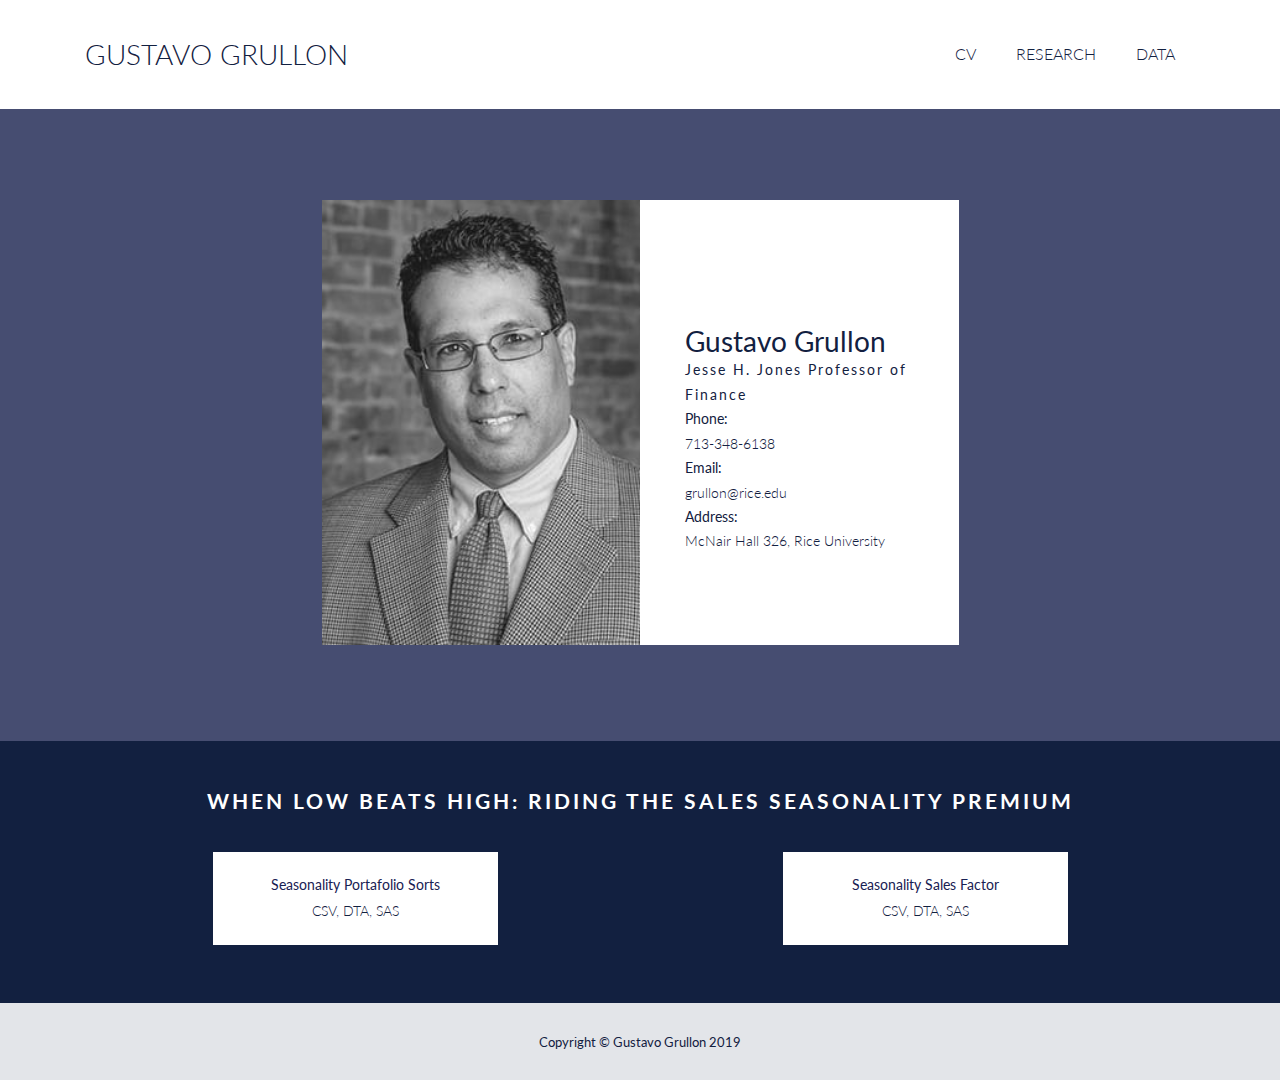
==== data.html @ 59d230ff "first commit" ====
<!DOCTYPE html>
<html lang="en">

<head>

  <meta charset="utf-8">
  <meta name="viewport" content="width=device-width, initial-scale=1, shrink-to-fit=no">
  <meta name="author" content="dorsnz">
  <meta name="description" content="resume website, gustavo grullon, research, seasonality, rice university">

  <title>Gustavo Grullon</title>

  <!-- Custom fonts for this theme -->
    
    <link href="https://fonts.googleapis.com/css?family=Lato:300,400,400i,700,700i&display=swap" rel="stylesheet">
   
  <!-- Theme CSS -->
  <link href="css/resumeweb.css" rel="stylesheet">

</head>

<body id="page-top">

  <!-- Navigation -->
  <nav class="navbar navbar-expand-lg bg-secondary text-uppercase fixed-top" id="mainNav">
    <div class="container">
      <a class="navbar-brand js-scroll-trigger" href="index.html">Gustavo Grullon</a>
      <button class="navbar-toggler navbar-toggler-right text-uppercase font-weight-bold bg-primary text-white" type="button" data-toggle="collapse" data-target="#navbarResponsive" aria-controls="navbarResponsive" aria-expanded="false" aria-label="Toggle navigation">
        Menu
        <i class="fas fa-bars"></i>
      </button>
      <div class="collapse navbar-collapse" id="navbarResponsive">
        <ul class="navbar-nav ml-auto">
          <li class="nav-item mx-0 mx-lg-1">
            <a class="nav-link py-3 px-0 px-lg-3 js-scroll-trigger" href="http://www.ruf.rice.edu/~grullon/">CV</a>
          </li>
          <li class="nav-item mx-0 mx-lg-1">
            <a class="nav-link py-3 px-0 px-lg-3 js-scroll-trigger" href="research.html">Research</a>
          </li>
          <li class="nav-item mx-0 mx-lg-1">
            <a class="nav-link py-3 px-0 px-lg-3 js-scroll-trigger" href="data.html">Data</a>
            </li>
        </ul>
      </div>
    </div>
  </nav>

  <!-- Masthead -->
  <header class="masthead bg-primary-lite text-white">
    <div class="container d-flex align-items-center flex-column">

        <div class="row bg-white">
      <!-- Profile Image -->
        <div class="col-md-6 fill">
            <img  src="img/GUSTAVO-GRULLON.jpg" alt="">
        </div>

      <!-- Main Info -->
        <div class="col-md-6 bg-white test">
            <h4 class="mb-0"><br>Gustavo Grullon</h4>
            <p class="masthead-subheading font-weight-light mb-0"><b class="masthead-spacing">Jesse H. Jones Professor of Finance</b>
                <br><b>Phone:</b><br> 713-348-6138<br>
                <b>Email: </b><br>grullon@rice.edu<br>
                <b>Address:</b><br> McNair Hall 326, Rice University
            </p>
        </div>
        </div>
      </div>
  </header>  

     <!-- Data Section -->
  <section class="page-section bg-primary text-white mb-0" id="data">
      <h3 class="text-center pushdown">When Low Beats High: Riding the Sales Seasonality Premium</h3>

    <div class="container text-primary">    

      <div class="row">
        <div class="col-lg-3 mx-auto text-center bg-secondary  expspacing">
            <p class="enclosed"> 
            <b>Seasonality Portafolio Sorts</b><br>
                <a href="data/seasonality/sea.csv">CSV</a>,
                <a href="data/seasonality/sea.dta"> DTA</a>,
                <a href="data/seasonality/sea.sas7bdat">
              SAS</a>
            
            </p>
        </div>
        
        <div class="col-lg-3  mx-auto text-center bg-secondary expspacing">
          <p class="enclosed">
              <b>Seasonality Sales Factor</b> <br>
               <a href="data/seasonality/seafactor.csv">CSV</a>,
                <a href="data/seasonality/seafactor.dta"> DTA</a>,
                <a href="data/seasonality/seafactor.sas7bdat">
              SAS</a>
           </p>
        </div>

    </div>
      </div>
  </section>
      <!-- endof Data Section -->

  <!-- Copyright Section -->
  <section class="copyright py-4 text-center text-white">
    <div class="container">
      <small>Copyright &copy; Gustavo Grullon 2019</small>
    </div>
  </section>

  <!-- Scroll to Top Button (Only visible on small and extra-small screen sizes) -->
  <div class="scroll-to-top d-lg-none position-fixed ">
    <a class="js-scroll-trigger d-block text-center text-white rounded" href="#page-top">
      <i class="fa fa-chevron-up"></i>
    </a>
  </div>

  
  <!-- Bootstrap core JavaScript -->
  <script src="vendor/jquery/jquery.min.js"></script>
  <script src="vendor/bootstrap/js/bootstrap.bundle.min.js"></script>

  <!-- Plugin JavaScript -->
  <script src="vendor/jquery-easing/jquery.easing.min.js"></script>

  <!-- Contact Form JavaScript -->
  <script src="js/jqBootstrapValidation.js"></script>
  <script src="js/contact_me.js"></script>

  <!-- Custom scripts for this template -->
  <script src="js/freelancer.min.js"></script>

</body>

</html>
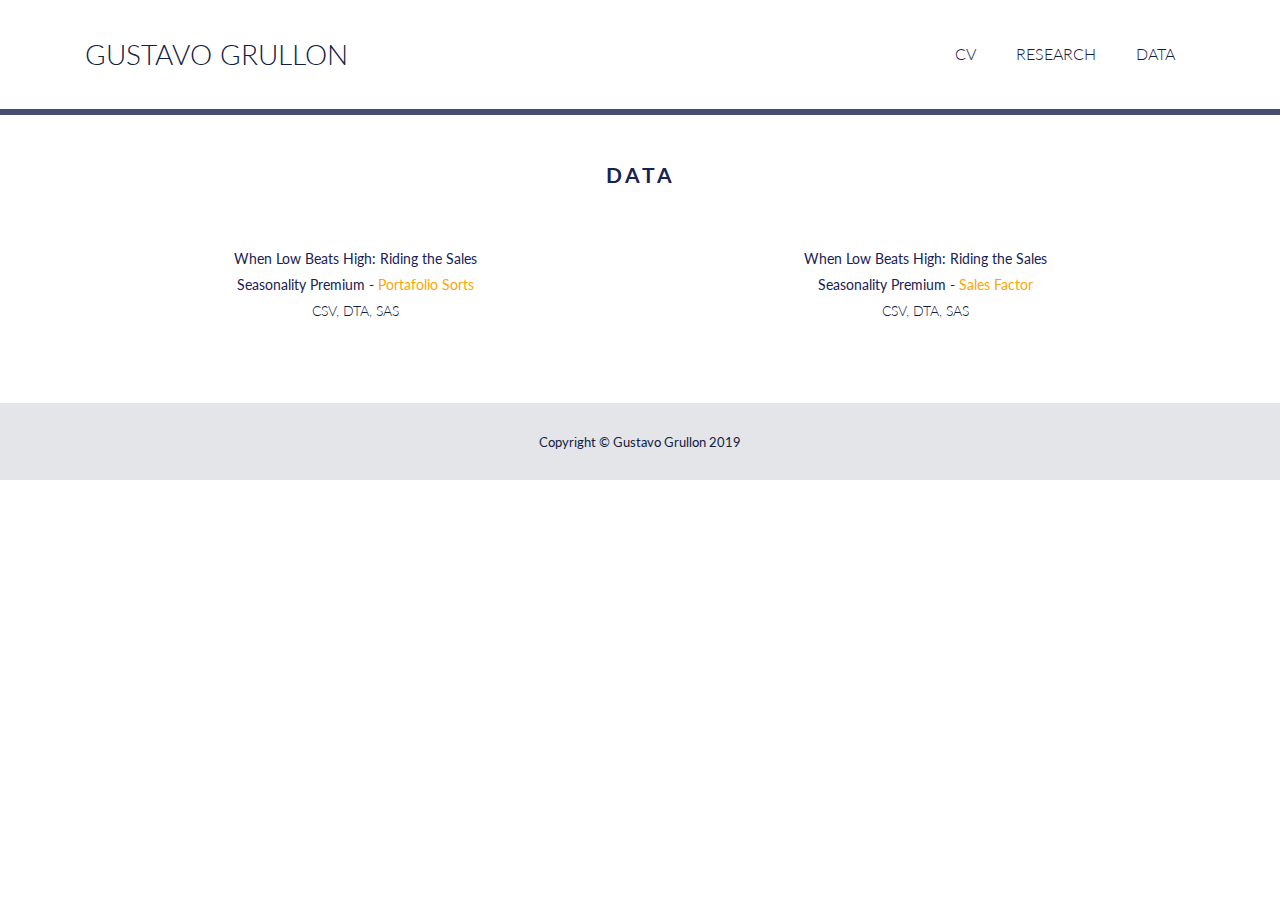
==== commit 226478e6: "updated cv link directly to pdf; data section specify work title" ====
--- a/data.html
+++ b/data.html
@@ -32,7 +32,7 @@
       <div class="collapse navbar-collapse" id="navbarResponsive">
         <ul class="navbar-nav ml-auto">
           <li class="nav-item mx-0 mx-lg-1">
-            <a class="nav-link py-3 px-0 px-lg-3 js-scroll-trigger" href="http://www.ruf.rice.edu/~grullon/">CV</a>
+            <a class="nav-link py-3 px-0 px-lg-3 js-scroll-trigger" href="http://www.ruf.rice.edu/~grullon/vita/resume.pdf">CV</a>
           </li>
           <li class="nav-item mx-0 mx-lg-1">
             <a class="nav-link py-3 px-0 px-lg-3 js-scroll-trigger" href="research.html">Research</a>
@@ -46,17 +46,17 @@
   </nav>
 
   <!-- Masthead -->
-  <header class="masthead bg-primary-lite text-white">
+  <!--<header class="masthead bg-primary-lite text-white">
     <div class="container d-flex align-items-center flex-column">
 
         <div class="row bg-white">
       <!-- Profile Image -->
-        <div class="col-md-6 fill">
+       <!-- <div class="col-md-6 fill">
             <img  src="img/GUSTAVO-GRULLON.jpg" alt="">
         </div>
 
       <!-- Main Info -->
-        <div class="col-md-6 bg-white test">
+        <!--<div class="col-md-6 bg-white test">
             <h4 class="mb-0"><br>Gustavo Grullon</h4>
             <p class="masthead-subheading font-weight-light mb-0"><b class="masthead-spacing">Jesse H. Jones Professor of Finance</b>
                 <br><b>Phone:</b><br> 713-348-6138<br>
@@ -66,18 +66,19 @@
         </div>
         </div>
       </div>
-  </header>  
+  </header>   -->
 
      <!-- Data Section -->
-  <section class="page-section bg-primary text-white mb-0" id="data">
-      <h3 class="text-center pushdown">When Low Beats High: Riding the Sales Seasonality Premium</h3>
-
+     <div class="bg-primary-lite"><br><br><br><br></div>
+  <section class="page-section bg-secondary text-primary mb-0" id="data">
+      <h3 class="text-center pushdown">DATA</h3>
     <div class="container text-primary">    
 
       <div class="row">
+         
         <div class="col-lg-3 mx-auto text-center bg-secondary  expspacing">
             <p class="enclosed"> 
-            <b>Seasonality Portafolio Sorts</b><br>
+                <b>When Low Beats High: Riding the Sales Seasonality Premium - <span style="color:orange;">Portafolio Sorts</span></b><br>
                 <a href="data/seasonality/sea.csv">CSV</a>,
                 <a href="data/seasonality/sea.dta"> DTA</a>,
                 <a href="data/seasonality/sea.sas7bdat">
@@ -88,7 +89,7 @@
         
         <div class="col-lg-3  mx-auto text-center bg-secondary expspacing">
           <p class="enclosed">
-              <b>Seasonality Sales Factor</b> <br>
+              <b>When Low Beats High: Riding the Sales Seasonality Premium - <span style="color:orange;">Sales Factor</span></b> <br>
                <a href="data/seasonality/seafactor.csv">CSV</a>,
                 <a href="data/seasonality/seafactor.dta"> DTA</a>,
                 <a href="data/seasonality/seafactor.sas7bdat">
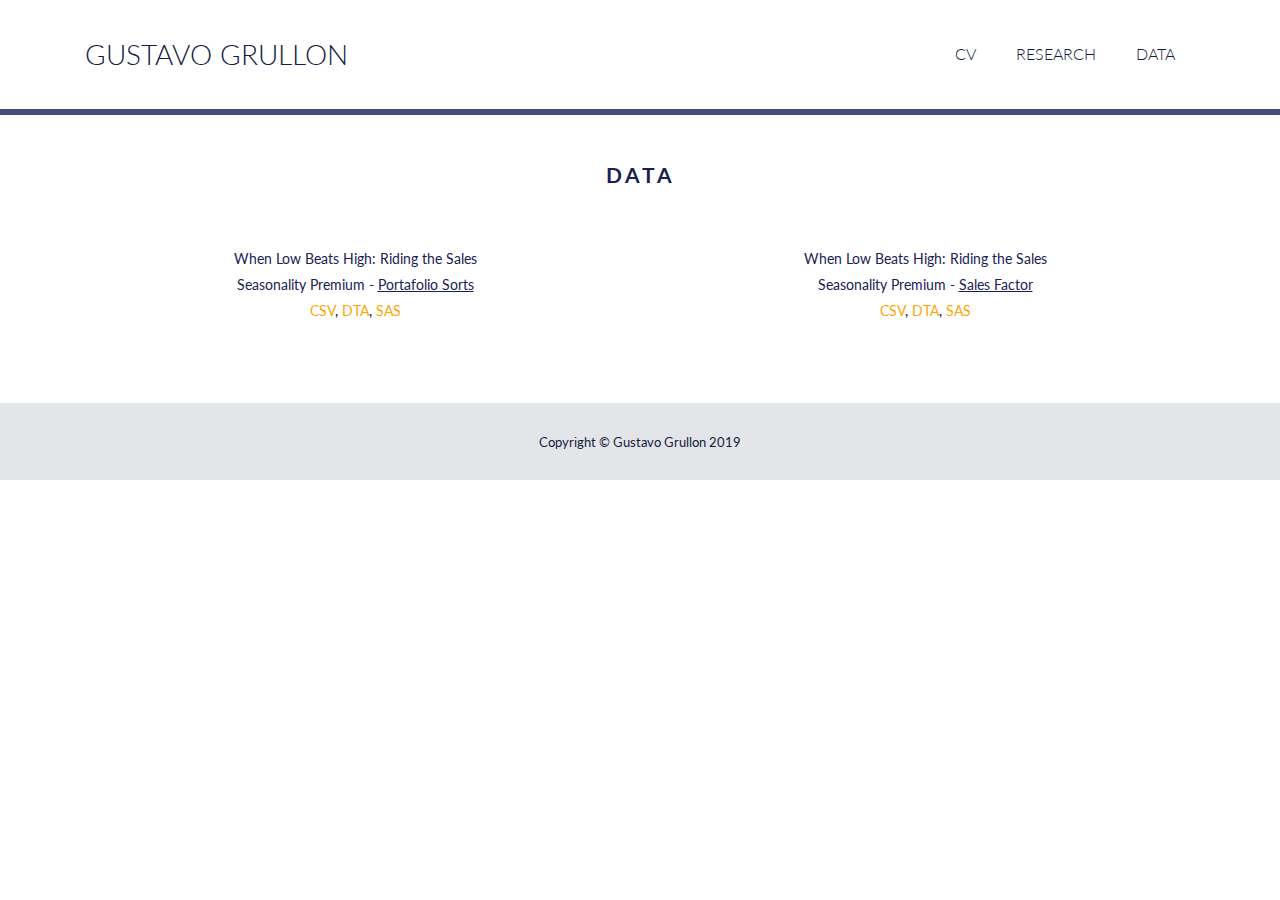
==== commit d917fa88: "updated link style; add official and ssrn page links to homepage" ====
--- a/data.html
+++ b/data.html
@@ -78,22 +78,22 @@
          
         <div class="col-lg-3 mx-auto text-center bg-secondary  expspacing">
             <p class="enclosed"> 
-                <b>When Low Beats High: Riding the Sales Seasonality Premium - <span style="color:orange;">Portafolio Sorts</span></b><br>
+                <b>When Low Beats High: Riding the Sales Seasonality Premium - <u>Portafolio Sorts</u><br>
                 <a href="data/seasonality/sea.csv">CSV</a>,
                 <a href="data/seasonality/sea.dta"> DTA</a>,
                 <a href="data/seasonality/sea.sas7bdat">
-              SAS</a>
+                    SAS</a></b>
             
             </p>
         </div>
         
         <div class="col-lg-3  mx-auto text-center bg-secondary expspacing">
           <p class="enclosed">
-              <b>When Low Beats High: Riding the Sales Seasonality Premium - <span style="color:orange;">Sales Factor</span></b> <br>
+              <b>When Low Beats High: Riding the Sales Seasonality Premium - <u>Sales Factor</u> <br>
                <a href="data/seasonality/seafactor.csv">CSV</a>,
                 <a href="data/seasonality/seafactor.dta"> DTA</a>,
-                <a href="data/seasonality/seafactor.sas7bdat">
-              SAS</a>
+              <a href="data/seasonality/seafactor.sas7bdat">
+                  SAS</a></b>
            </p>
         </div>
 
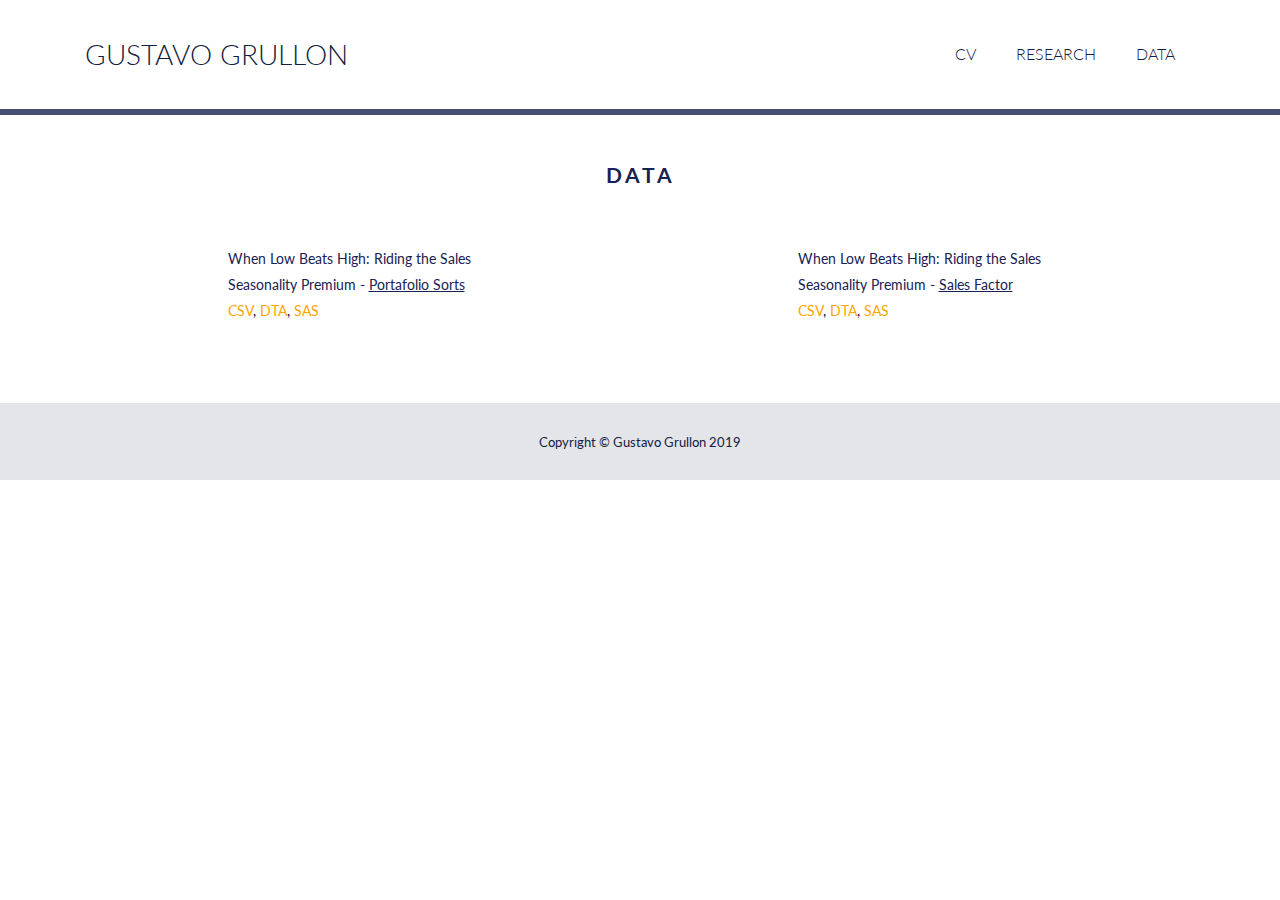
==== commit 63316683: "updated research section; removed column layout" ====
--- a/data.html
+++ b/data.html
@@ -76,7 +76,7 @@
 
       <div class="row">
          
-        <div class="col-lg-3 mx-auto text-center bg-secondary  expspacing">
+        <div class="col-lg-3 mx-auto bg-secondary  expspacing">
             <p class="enclosed"> 
                 <b>When Low Beats High: Riding the Sales Seasonality Premium - <u>Portafolio Sorts</u><br>
                 <a href="data/seasonality/sea.csv">CSV</a>,
@@ -87,7 +87,7 @@
             </p>
         </div>
         
-        <div class="col-lg-3  mx-auto text-center bg-secondary expspacing">
+        <div class="col-lg-3  mx-auto bg-secondary expspacing">
           <p class="enclosed">
               <b>When Low Beats High: Riding the Sales Seasonality Premium - <u>Sales Factor</u> <br>
                <a href="data/seasonality/seafactor.csv">CSV</a>,
